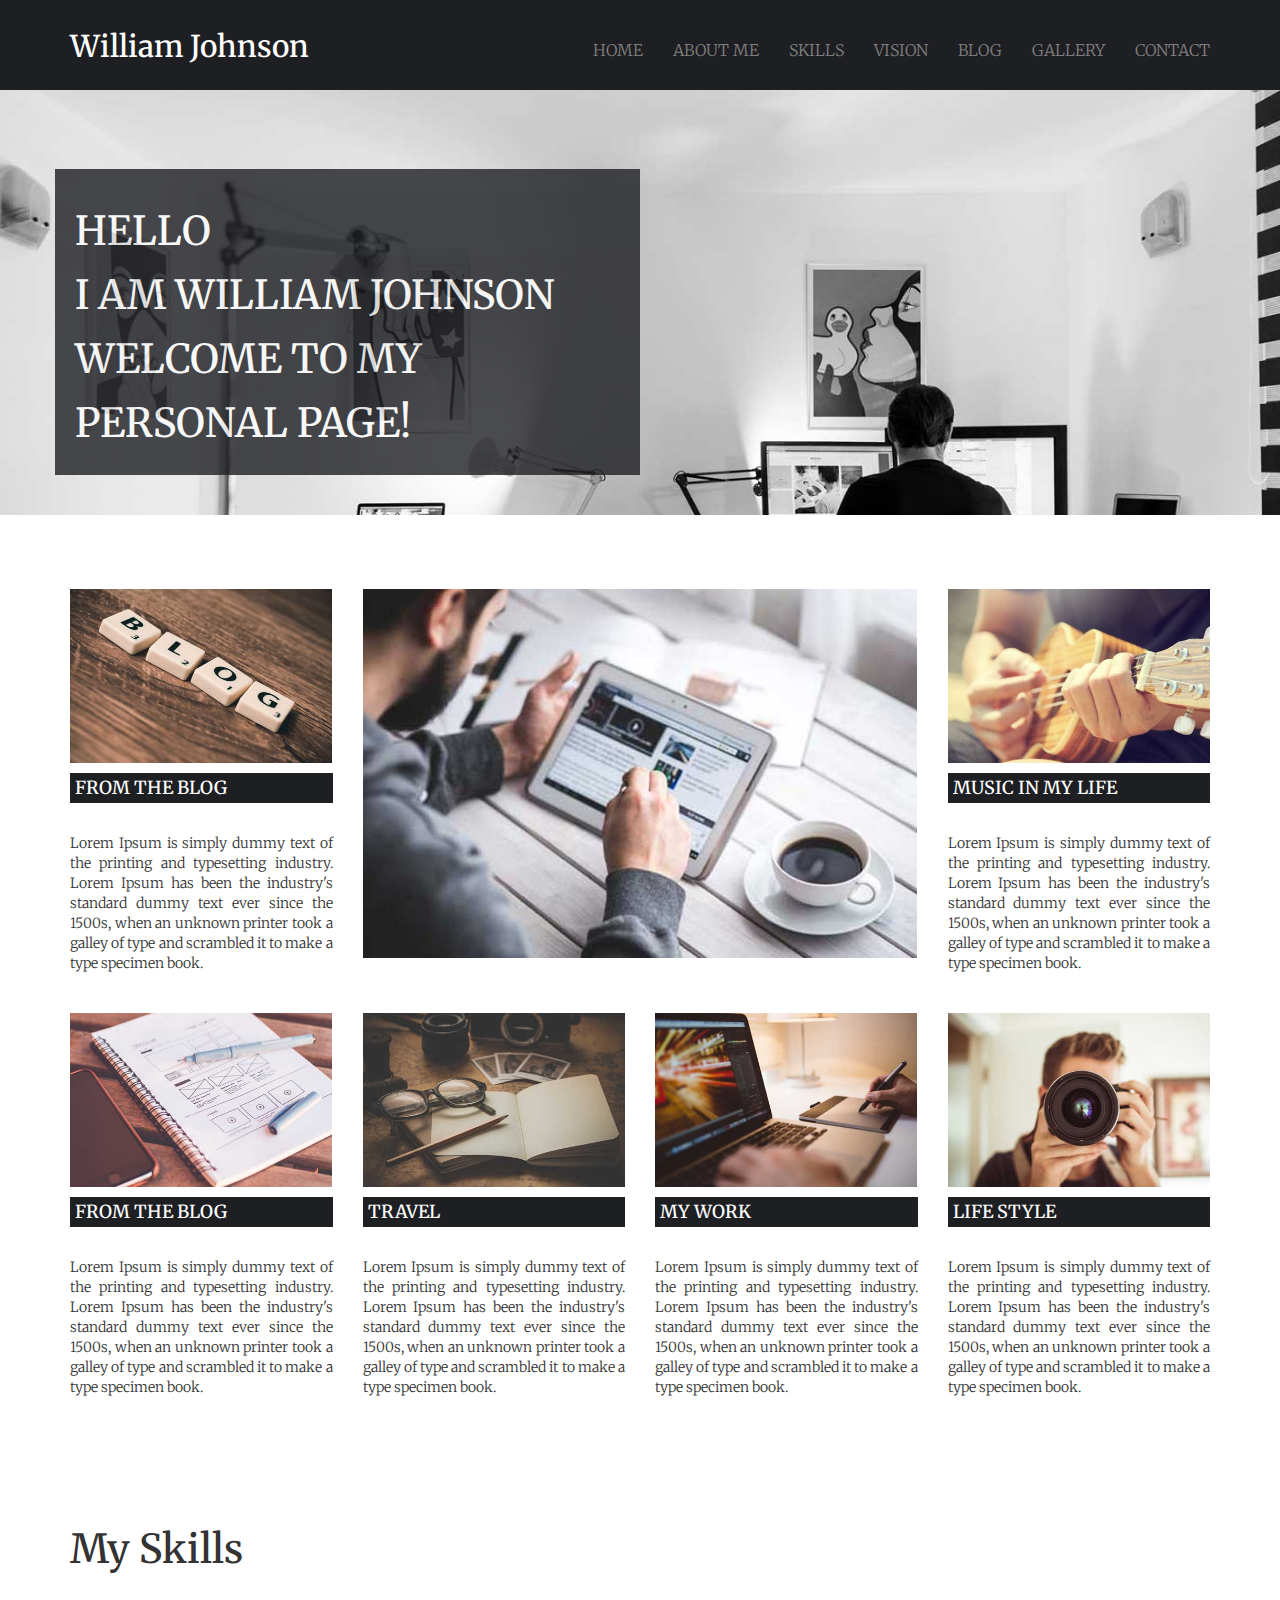
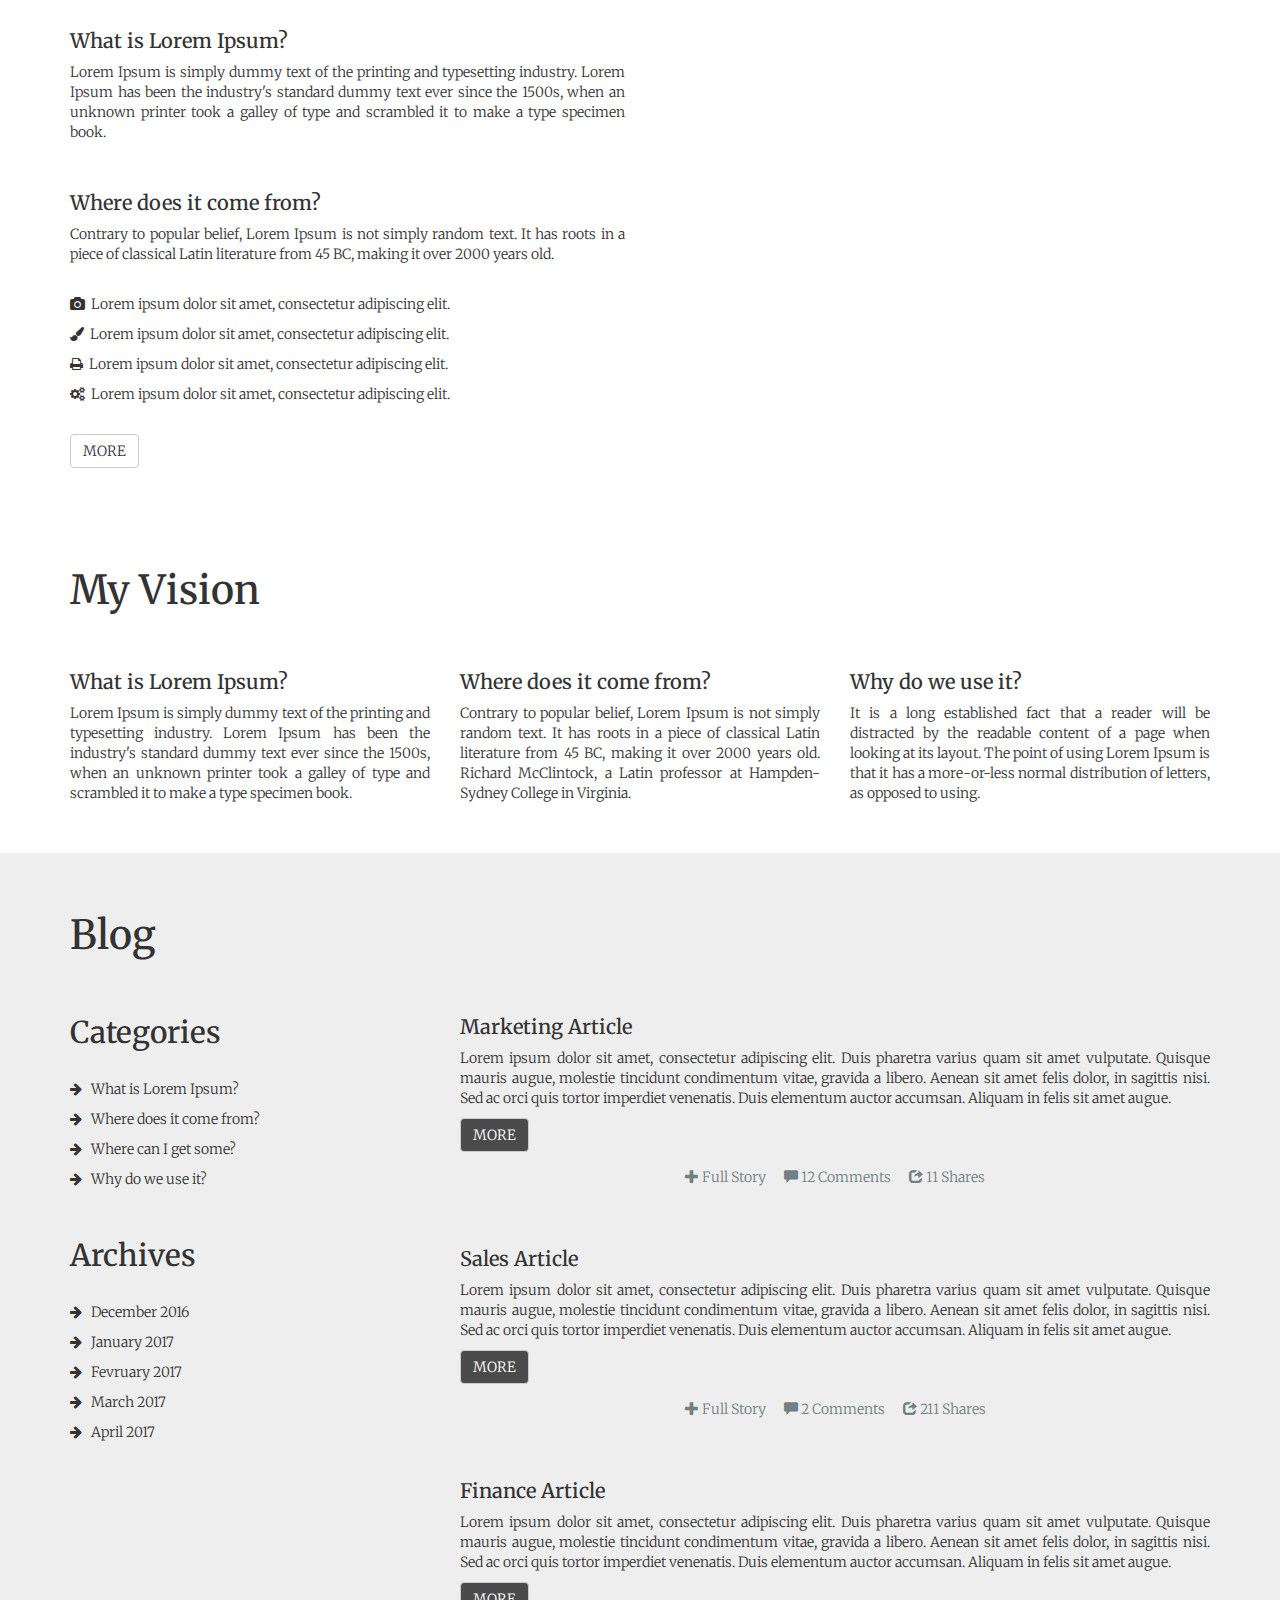
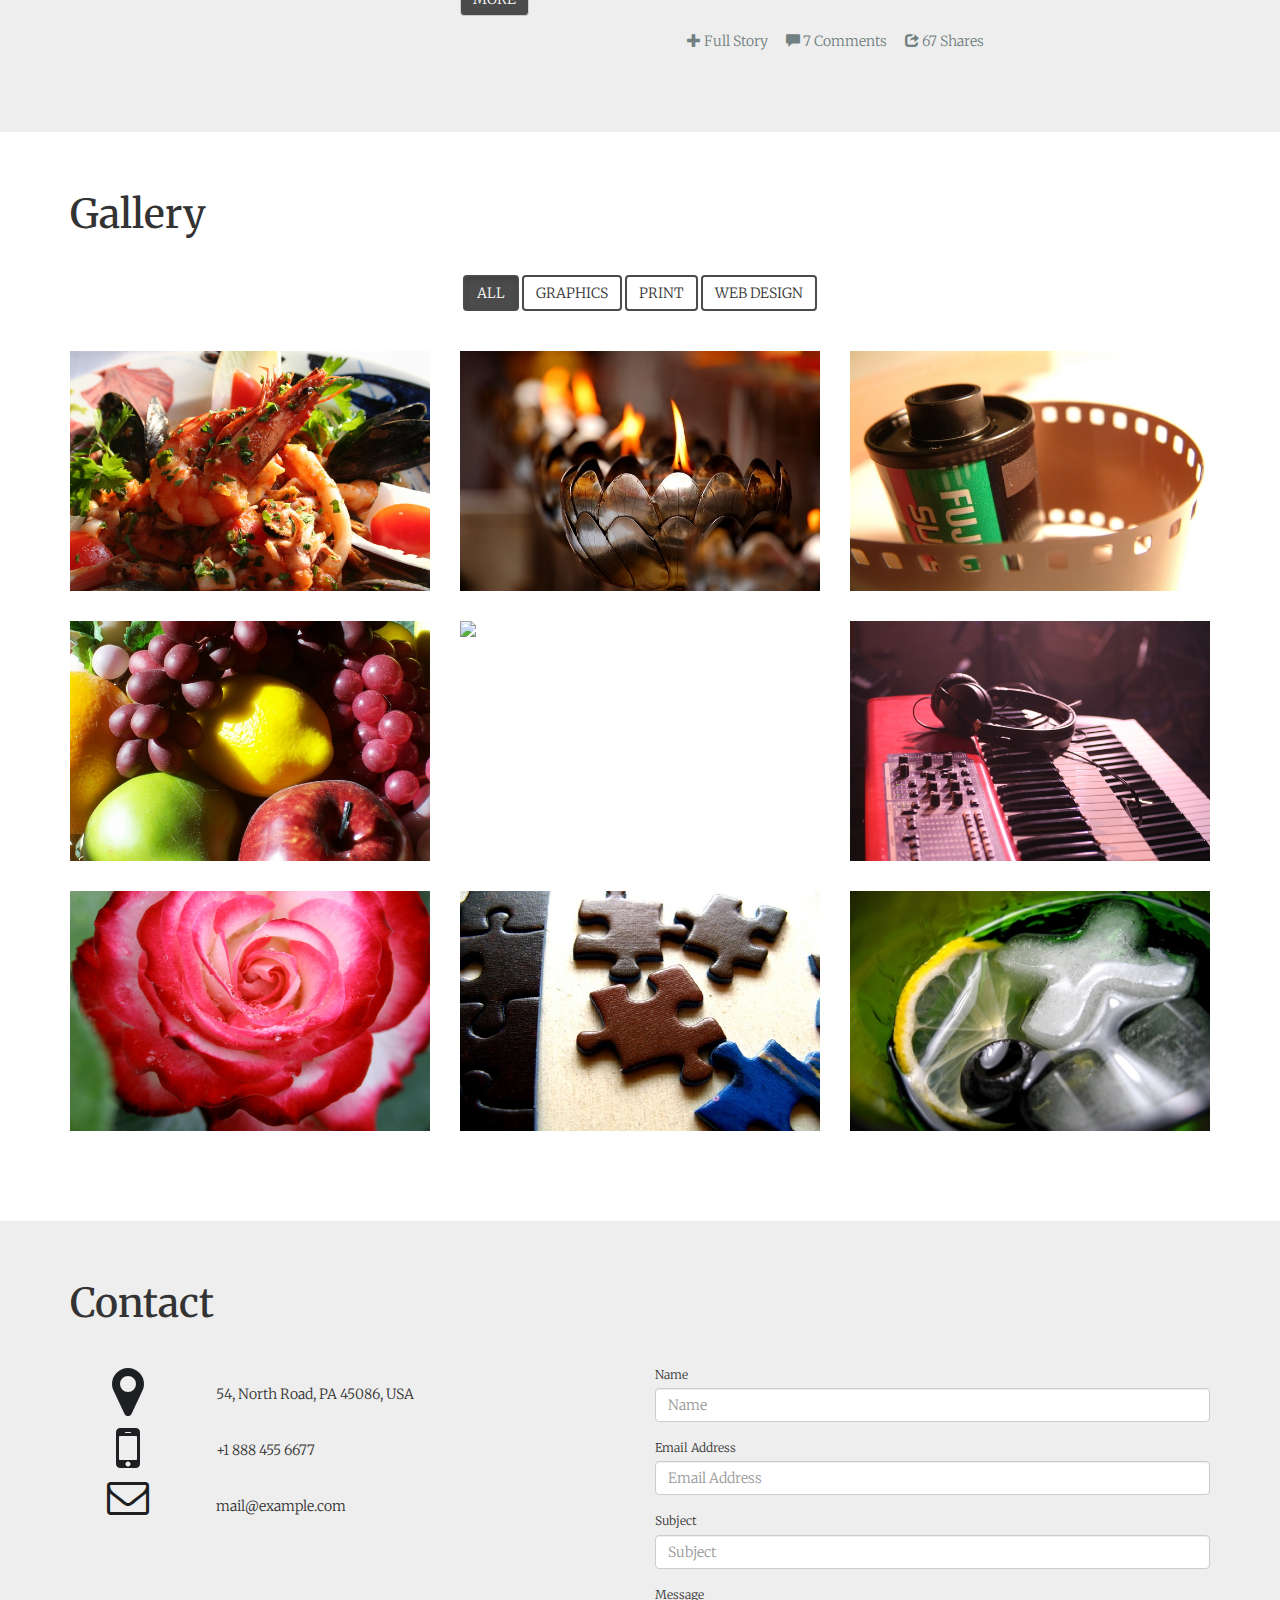
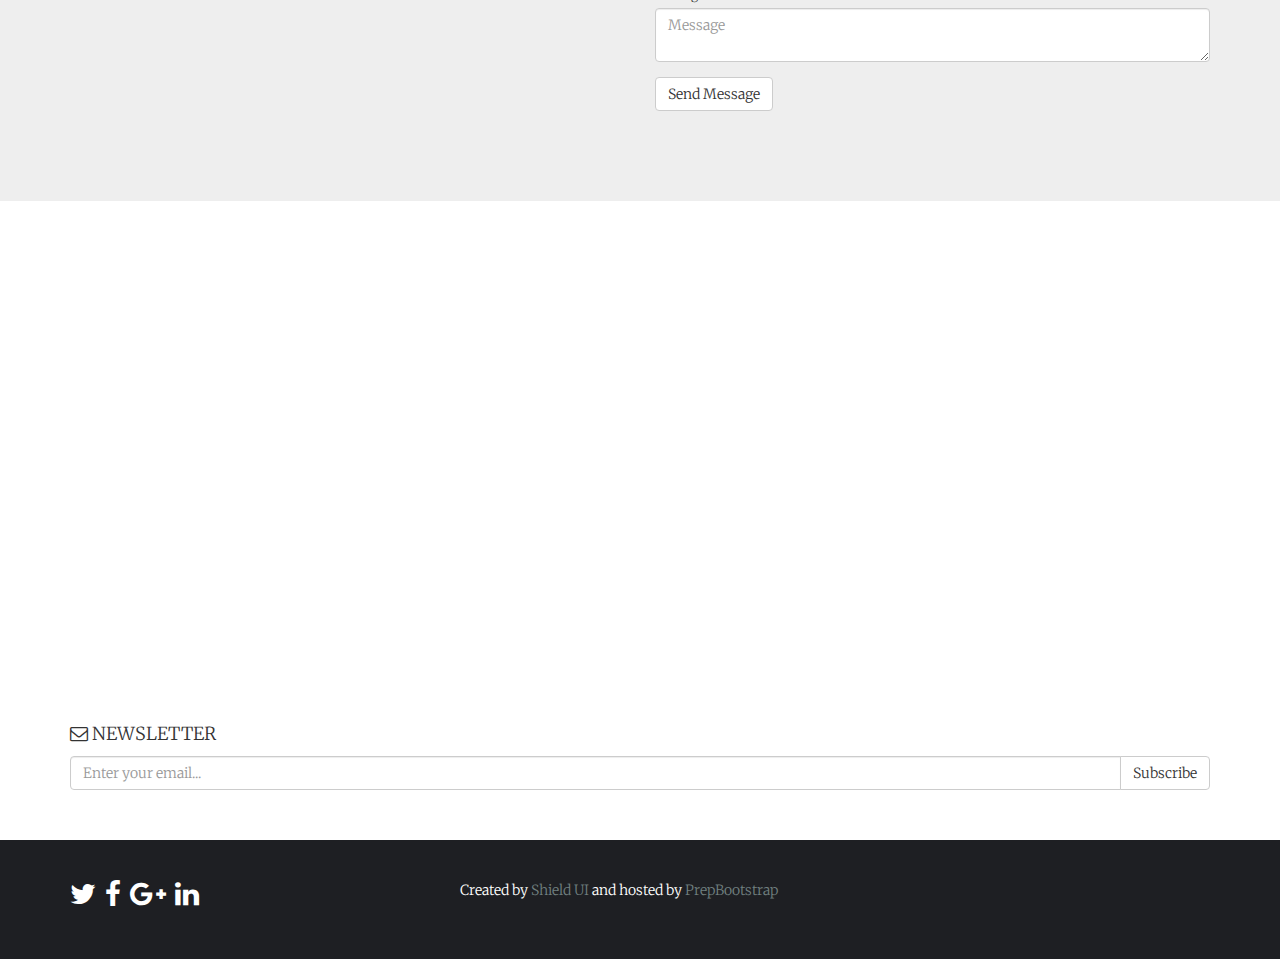
==== person/index.html @ cf1a6e6f "this tmp for my personal page" ====
<!DOCTYPE html>
<html lang="en">
<head>
	<meta charset="utf-8">
	<meta http-equiv="X-UA-Compatible" content="IE=edge">
	<meta name="viewport" content="width=device-width, initial-scale=1">

	<title>Personal Page - Bootstrap Theme</title>

	<!-- CSS includes -->
	<link href="bootstrap/css/bootstrap.min.css" rel="stylesheet">
    <link href="https://fonts.googleapis.com/css?family=Merriweather" rel="stylesheet"> 
	<link href="fonts/font-awesome/css/font-awesome.min.css" rel="stylesheet">
    <link href="css/theme.css" rel="stylesheet">

	<!-- HTML5 shim and Respond.js for IE8 support of HTML5 elements and media queries -->
	<!-- WARNING: Respond.js doesn't work if you view the page via file:// -->
	<!--[if lt IE 9]>
		<script src="https://oss.maxcdn.com/html5shiv/3.7.2/html5shiv.min.js"></script>
		<script src="https://oss.maxcdn.com/respond/1.4.2/respond.min.js"></script>
	<![endif]-->
</head>
<body>

<!-- Navbar -->
<nav class="navbar navbar-inverse navbar-fixed-top">
	<div class="container">
		<!-- Brand and toggle get grouped for better mobile display -->
		<div class="navbar-header">
            <button type="button" class="navbar-toggle collapsed" data-toggle="collapse" data-target="#bs-example-navbar-collapse-1" aria-expanded="false">
				<span class="sr-only">Toggle navigation</span>
				<span class="icon-bar"></span>
				<span class="icon-bar"></span>
				<span class="icon-bar"></span>
			</button>
			<h2>William Johnson</h2>
		</div>
		<!-- Collect the nav links, forms, and other content for toggling -->
		<div class="collapse navbar-collapse" id="bs-example-navbar-collapse-1">
			<ul class="nav navbar-nav navbar-right">
				<li><a href="#home" class="smooth-scroll">HOME</a></li>
				<li><a href="#about" class="smooth-scroll">ABOUT ME</a></li>
				<li><a href="#skills" class="smooth-scroll">SKILLS</a></li>
				<li><a href="#vision" class="smooth-scroll">VISION</a></li>
				<li><a href="#blog" class="smooth-scroll">BLOG</a></li>
				<li><a href="#gallery" class="smooth-scroll">GALLERY</a></li>
				<li><a href="#contact" class="smooth-scroll">CONTACT</a></li>
			</ul>
		</div><!-- /.navbar-collapse -->
	</div><!-- /.container-fluid -->
</nav>

<div class="container-top">
	<div class="container">
		<div class="page-header" id="home">
        </div>
		<div class="row">
			<div class="col-md-6" style="background-color: #1E1F23; opacity: 0.8; padding: 20px;">
				<h1>HELLO</h1>
				<h1>I AM WILLIAM JOHNSON</h1>
				<h1>WELCOME TO MY</h1>
				<h1>PERSONAL PAGE!</h1>
			</div>
		</div>
	</div>
</div>

<div class="container-about">
	<div class="container">
		<div class="page-header" id="about">
        </div>
		<div class="row">
			<div class="col-md-3">
				<img src="images/image2.jpg" class="img-responsive" />
				<h4 style="color: #fff; background-color: #1E1F23; padding: 5px;">FROM THE BLOG</h4>
				<br />
				<p class="text-justify">Lorem Ipsum is simply dummy text of the printing and typesetting industry. Lorem Ipsum has been the industry's standard dummy text ever since the 1500s, when an unknown printer took a galley of type and scrambled it to make a type specimen book. </p>
			</div>
			<div class="col-md-6">
				<img src="images/image1.jpg" class="img-responsive" style="margin-bottom: 15px;" />
			</div>
			<div class="col-md-3">
				<img src="images/image3.jpg" class="img-responsive" />
				<h4 style="color: #fff; background-color: #1E1F23; padding: 5px;">MUSIC IN MY LIFE</h4>
				<br />
				<p class="text-justify">Lorem Ipsum is simply dummy text of the printing and typesetting industry. Lorem Ipsum has been the industry's standard dummy text ever since the 1500s, when an unknown printer took a galley of type and scrambled it to make a type specimen book. </p>
			</div>
		</div>
		<div class="row" style="padding-top: 30px;">
			<div class="col-md-3">
				<img src="images/image4.jpg" class="img-responsive" />
				<h4 style="color: #fff; background-color: #1E1F23; padding: 5px;">FROM THE BLOG</h4>
				<br />
				<p class="text-justify">Lorem Ipsum is simply dummy text of the printing and typesetting industry. Lorem Ipsum has been the industry's standard dummy text ever since the 1500s, when an unknown printer took a galley of type and scrambled it to make a type specimen book. </p>
			</div>
			<div class="col-md-3">
				<img src="images/image7.jpg" class="img-responsive" />
				<h4 style="color: #fff; background-color: #1E1F23; padding: 5px;">TRAVEL</h4>
				<br />
				<p class="text-justify">Lorem Ipsum is simply dummy text of the printing and typesetting industry. Lorem Ipsum has been the industry's standard dummy text ever since the 1500s, when an unknown printer took a galley of type and scrambled it to make a type specimen book. </p>
			</div>
			<div class="col-md-3">
				<img src="images/image5.jpg" class="img-responsive" />
				<h4 style="color: #fff; background-color: #1E1F23; padding: 5px;">MY WORK</h4>
				<br />
				<p class="text-justify">Lorem Ipsum is simply dummy text of the printing and typesetting industry. Lorem Ipsum has been the industry's standard dummy text ever since the 1500s, when an unknown printer took a galley of type and scrambled it to make a type specimen book. </p>
			</div>
			<div class="col-md-3">
				<img src="images/image6.jpg" class="img-responsive" />
				<h4 style="color: #fff; background-color: #1E1F23; padding: 5px;">LIFE STYLE</h4>
				<br />
				<p class="text-justify">Lorem Ipsum is simply dummy text of the printing and typesetting industry. Lorem Ipsum has been the industry's standard dummy text ever since the 1500s, when an unknown printer took a galley of type and scrambled it to make a type specimen book. </p>
			</div>
		</div>
	</div>
</div>

<div class="container-skills">
	<div class="container">
		<div class="page-header" id="skills">
			<h1 style="padding-top: 20px;">My Skills</h1>
        </div>
		<div class="row">
			<div class="col-md-6">
				<h3>What is Lorem Ipsum?</h3>
				<p class="text-justify">Lorem Ipsum is simply dummy text of the printing and typesetting industry. Lorem Ipsum has been the industry's standard dummy text ever since the 1500s, when an unknown printer took a galley of type and scrambled it to make a type specimen book.</p>
				<br />
				<h3>Where does it come from?</h3>
				<p class="text-justify">Contrary to popular belief, Lorem Ipsum is not simply random text. It has roots in a piece of classical Latin literature from 45 BC, making it over 2000 years old.</p>
				<br />
				<p><i class="fa fa-camera" aria-hidden="true"></i>&nbsp;&nbsp;Lorem ipsum dolor sit amet, consectetur adipiscing elit.</p>
				<p><i class="fa fa-paint-brush" aria-hidden="true"></i>&nbsp;&nbsp;Lorem ipsum dolor sit amet, consectetur adipiscing elit.</p>
				<p><i class="fa fa-print" aria-hidden="true"></i>&nbsp;&nbsp;Lorem ipsum dolor sit amet, consectetur adipiscing elit.</p>
				<p><i class="fa fa-cogs" aria-hidden="true"></i>&nbsp;&nbsp;Lorem ipsum dolor sit amet, consectetur adipiscing elit.</p>
				<br />
				<button type="button" class="btn btn-default">MORE</button>
			</div>
			<div class="col-md-6">
			</div>
		</div>
	</div>
</div>

<div class="container-vision">
	<div class="container">
		<div class="page-header" id="vision">
			<h1 style="padding-top: 20px;">My Vision</h1>
        </div>
		<div class="row">
			<div class="col-md-4">
				<h3>What is Lorem Ipsum?</h3>
				<p class="text-justify">Lorem Ipsum is simply dummy text of the printing and typesetting industry. Lorem Ipsum has been the industry's standard dummy text ever since the 1500s, when an unknown printer took a galley of type and scrambled it to make a type specimen book.</p>
			</div>
			<div class="col-md-4">
				<h3>Where does it come from?</h3>
				<p class="text-justify">Contrary to popular belief, Lorem Ipsum is not simply random text. It has roots in a piece of classical Latin literature from 45 BC, making it over 2000 years old. Richard McClintock, a Latin professor at Hampden-Sydney College in Virginia.</p>
			</div>
			<div class="col-md-4">
				<h3>Why do we use it?</h3>
				<p class="text-justify">It is a long established fact that a reader will be distracted by the readable content of a page when looking at its layout. The point of using Lorem Ipsum is that it has a more-or-less normal distribution of letters, as opposed to using.</p>
			</div>
		</div>
	</div>
</div>

<div class="container-blog">
	<div class="container">
		<div class="page-header" id="blog">
			<h1 style="padding-top: 20px;">Blog</h1>
		</div>
		<div class="row">
			<div class="col-md-4">
				<h2>Categories</h2>
				<br />
				<p><i class="fa fa-arrow-right" aria-hidden="true"></i>&nbsp; &nbsp;What is Lorem Ipsum?</p>
				<p><i class="fa fa-arrow-right" aria-hidden="true"></i>&nbsp; &nbsp;Where does it come from?</p>
				<p><i class="fa fa-arrow-right" aria-hidden="true"></i>&nbsp; &nbsp;Where can I get some?</p>
				<p><i class="fa fa-arrow-right" aria-hidden="true"></i>&nbsp; &nbsp;Why do we use it?</p>
				<br />
				<h2>Archives</h2>
				<br />
				<p><i class="fa fa-arrow-right" aria-hidden="true"></i>&nbsp; &nbsp;December 2016</p>
				<p><i class="fa fa-arrow-right" aria-hidden="true"></i>&nbsp; &nbsp;January 2017</p>
				<p><i class="fa fa-arrow-right" aria-hidden="true"></i>&nbsp; &nbsp;Fevruary 2017</p>
				<p><i class="fa fa-arrow-right" aria-hidden="true"></i>&nbsp; &nbsp;March 2017</p>
				<p><i class="fa fa-arrow-right" aria-hidden="true"></i>&nbsp; &nbsp;April 2017</p>
			</div>
			<div class="col-md-8">
				<div>
					<div class="row">
						<div class="col-xs-12">
							<h3>Marketing Article</h3>
							<p class="text-justify">
								Lorem ipsum dolor sit amet, consectetur adipiscing elit. Duis pharetra varius quam sit amet vulputate. 
			Quisque mauris augue, molestie tincidunt condimentum vitae, gravida a libero. Aenean sit amet felis 
			dolor, in sagittis nisi. Sed ac orci quis tortor imperdiet venenatis. Duis elementum auctor accumsan. 
			Aliquam in felis sit amet augue.
							</p>
							<button class="btn btn-default" type="button" style="background-color: #4B4B4B; color: #fff; margin-bottom: 15px; ">MORE</button>
							<div class="text-center">
								<a href="#"><span class="glyphicon glyphicon-plus"></span>&nbsp;Full Story</a>&nbsp; &nbsp; &nbsp;
								<a href="#"><span class="glyphicon glyphicon-comment"></span>&nbsp;12 Comments</a>&nbsp; &nbsp; &nbsp;
								<a href="#"><span class="glyphicon glyphicon-share"></span>&nbsp;11 Shares</a>
							</div>
						</div>
					</div>
					<hr />
					<div class="row">
						<div class="col-xs-12">
							<h3>Sales Article</h3>
							<p class="text-justify">
								Lorem ipsum dolor sit amet, consectetur adipiscing elit. Duis pharetra varius quam sit amet vulputate. 
			Quisque mauris augue, molestie tincidunt condimentum vitae, gravida a libero. Aenean sit amet felis 
			dolor, in sagittis nisi. Sed ac orci quis tortor imperdiet venenatis. Duis elementum auctor accumsan. 
			Aliquam in felis sit amet augue.
							</p>
							<button class="btn btn-default" type="button" style="background-color: #4B4B4B; color: #fff; margin-bottom: 15px;">MORE</button>
							<div class="text-center">
								<a href="#"><span class="glyphicon glyphicon-plus"></span>&nbsp;Full Story</a>&nbsp; &nbsp; &nbsp;
								<a href="#"><span class="glyphicon glyphicon-comment"></span>&nbsp;2 Comments</a>&nbsp; &nbsp; &nbsp;
								<a href="#"><span class="glyphicon glyphicon-share"></span>&nbsp;211 Shares</a>
							</div>
						</div>
					</div>
					<hr />
					<div class="row">
						<div class="col-xs-12">
							<h3>Finance Article</h3>
							<p class="text-justify">
								Lorem ipsum dolor sit amet, consectetur adipiscing elit. Duis pharetra varius quam sit amet vulputate. 
			Quisque mauris augue, molestie tincidunt condimentum vitae, gravida a libero. Aenean sit amet felis 
			dolor, in sagittis nisi. Sed ac orci quis tortor imperdiet venenatis. Duis elementum auctor accumsan. 
			Aliquam in felis sit amet augue.
							</p>
							<button class="btn btn-default" type="button" style="background-color: #4B4B4B; color: #fff; margin-bottom: 15px;">MORE</button>
							<div class="text-center">
								<a href="#"><span class="glyphicon glyphicon-plus"></span>&nbsp;Full Story</a>&nbsp; &nbsp; &nbsp;
								<a href="#"><span class="glyphicon glyphicon-comment"></span>&nbsp;7 Comments</a>&nbsp; &nbsp; &nbsp;
								<a href="#"><span class="glyphicon glyphicon-share"></span>&nbsp;67 Shares</a>
							</div>
						</div>
					</div>
					<hr />
				</div>
			</div>
		</div>
	</div>
</div>

<div class="container-gallery">
    <div class="container">
        <div class="page-header" id="gallery">
            <h1 style="padding-top: 20px;">Gallery</h1>
        </div>
        <div class="row">
            <div class="col-md-12 text-center">
                <ul class="list-unstyled text-center">
                    <li class="filter btn btn-default" data-filter="all">ALL</li>
                    <li class="filter btn btn-default" data-filter=".graphic">GRAPHICS</li>
                    <li class="filter btn btn-default" data-filter=".print">PRINT</li>
                    <li class="filter btn btn-default" data-filter=".webdesign">WEB DESIGN</li>
                </ul>
            </div>
            <div class="mix graphic col-md-4">
                <a href="images/gallery/gallery1.jpg" class="img-wrapper">
                    <img class="img-responsive" src="images/gallery/gallery1.jpg" />
                </a>
            </div>
            <div class="mix print col-md-4">
                <a href="images/gallery/gallery2.jpg" class="img-wrapper">
                    <img class="img-responsive" src="images/gallery/gallery2.jpg" />
                </a>
            </div>
            <div class="mix webdesign col-md-4">
                <a href="images/gallery/gallery3.jpg" class="img-wrapper">
                    <img class="img-responsive" src="images/gallery/gallery3.jpg" />
                </a>
            </div>
            <div class="mix webdesign col-md-4">
                <a href="images/gallery/gallery4.jpg" class="img-wrapper">
                    <img class="img-responsive" src="images/gallery/gallery4.jpg" />
                </a>
            </div>
            <div class="mix print col-md-4">
                <a href="images/gallery/gallery5.jpg" class="img-wrapper">
                    <img class="img-responsive" src="images/gallery/gallery5.jpg" />
                </a>
            </div>
            <div class="mix graphic col-md-4">
                <a href="images/gallery/gallery6.jpg" class="img-wrapper">
                    <img class="img-responsive" src="images/gallery/gallery6.jpg" />
                </a>
            </div>
            <div class="mix webdesign col-md-4">
                <a href="images/gallery/gallery7.jpg" class="img-wrapper">
                    <img class="img-responsive" src="images/gallery/gallery7.jpg" />
                </a>
            </div>
            <div class="mix webdesign col-md-4">
                <a href="images/gallery/gallery8.jpg" class="img-wrapper">
                    <img class="img-responsive" src="images/gallery/gallery8.jpg" />
                </a>
            </div>
            <div class="mix graphic col-md-4">
                <a href="images/gallery/gallery9.jpg" class="img-wrapper">
                    <img class="img-responsive" src="images/gallery/gallery9.jpg" />
                </a>
            </div>
        </div>
    </div>
    <div class="clearfix hidden-xs" style="width:100%; height:50px;"></div>
</div>

<div class="container-contact">
    <div class="container">
		<div class="page-header" id="contact">
            <h1 style="padding-top: 20px;">Contact</h1>
        </div>
        <div class="row">
			<div class="col-md-6">
				<div class="row">
					<div class="col-md-3 text-center">
						<i class="fa fa-map-marker fa-4x" aria-hidden="true" style="color: #1E1F23;"></i>
					</div>
					<div class="col-md-9 text-left">
						<br />
						<p>54, North Road, PA 45086, USA</p>
					</div>
				</div>
				<div class="row">
					<div class="col-md-3 text-center">
						<i class="fa fa-mobile fa-4x" aria-hidden="true" style="color: #1E1F23;"></i>
					</div>
					<div class="col-md-9 text-left">
						<br />
						<p>+1 888 455 6677</p>
					</div>
				</div>
				<div class="row">
					<div class="col-md-3 text-center">
						<i class="fa fa-envelope-o fa-3x" aria-hidden="true" style="color: #1E1F23;"></i>
					</div>
					<div class="col-md-9 text-left">
						<br />
						<p>mail@example.com</p>
					</div>
				</div>
			</div>
			<div class="col-md-6">
                <form>
                    <div class="form-group">
                        <label for="form-name">Name</label>
                        <input type="email" class="form-control" id="form-name" placeholder="Name">
                    </div>
                    <div class="form-group">
                        <label for="form-email">Email Address</label>
                        <input type="email" class="form-control" id="form-email" placeholder="Email Address">
                    </div>
                    <div class="form-group">
                        <label for="form-subject">Subject</label>
                        <input type="text" class="form-control" id="form-subject" placeholder="Subject">
                    </div>
                    <div class="form-group">
                        <label for="form-message">Message</label>
                        <textarea class="form-control" id="form-message" placeholder="Message"></textarea>
                    </div>
                    <button type="submit" class="btn btn-default">Send Message</button>
                    <br /><br />
                </form>
            </div>
        </div>
    </div>
    <div class="clearfix hidden-xs" style="width:100%; height:30px;"></div>
</div>

<div class="clearfix">
	<div id="googlemap"></div>
</div> 

<footer id="subfooter" class="clearfix">
    <div class="container">
        <div class="row">
            <div class="col-md-12">
                <p style="font-size:18px;"><span class="fa fa-envelope-o text-color:#fff"></span> NEWSLETTER</p>
                <p>
                    <div class="input-group">
                        <input type="text" class="form-control" placeholder="Enter your email..." />
                        <span class="input-group-btn">
                            <button class="btn btn-default" type="button">Subscribe</button>
                        </span>
                    </div>
                </p>
            </div>
        </div>
    </div>
</footer>

<footer id="footer" class="clearfix">
    <div class="container">
        <div class="row">
			<div class="col-md-4">
                <p>
                    <a class="fa fa-twitter footer-socialicon fa-2x" target="_blank" href="https://twitter.com/"></a>&nbsp;&nbsp;
                    <a class="fa fa-facebook footer-socialicon fa-2x" target="_blank" href="https://www.facebook.com/"></a>&nbsp;&nbsp;
                    <a class="fa fa-google-plus footer-socialicon fa-2x" target="_blank" href="https://plus.google.com/"></a>&nbsp;&nbsp;
                    <a class="fa fa-linkedin footer-socialicon fa-2x" target="_blank" href="https://plus.google.com/"></a>&nbsp;&nbsp;
                </p>
            </div>
            <div class="col-md-8">
                <p>Created by <a href="https://www.shieldui.com" title="Shield UI">Shield UI</a> and hosted by <a href="https://www.prepbootstrap.com" title="PrepBootstrap">PrepBootstrap</a></p>
            </div>
        </div>
    </div>
</footer>

<script src="js/jquery.min.js"></script>
<script src="bootstrap/js/bootstrap.min.js"></script>
<script src="js/jquery.mixitup.min.js"></script>
<link href="css/magnific-popup.css" rel="stylesheet">
<script src="js/jquery.magnific-popup.min.js"></script>
<script src="js/theme.js"></script>
<script src="https://maps.googleapis.com/maps/api/js"></script>

<script type="text/javascript">
    jQuery(function($) {
        // Mix It Up Gallery and Magnific Popup setup
        $('.container-gallery').mixItUp();
        $('.container-gallery').magnificPopup({
            delegate: 'a',
            type: 'image'
        });

        // Google Maps setup
        var googlemap = new google.maps.Map(
            document.getElementById('googlemap'),
            {
                center: new google.maps.LatLng(44.5403, -78.5463),
                zoom: 8,
                mapTypeId: google.maps.MapTypeId.ROADMAP
            }
        );
    });
</script>

</body>
</html>
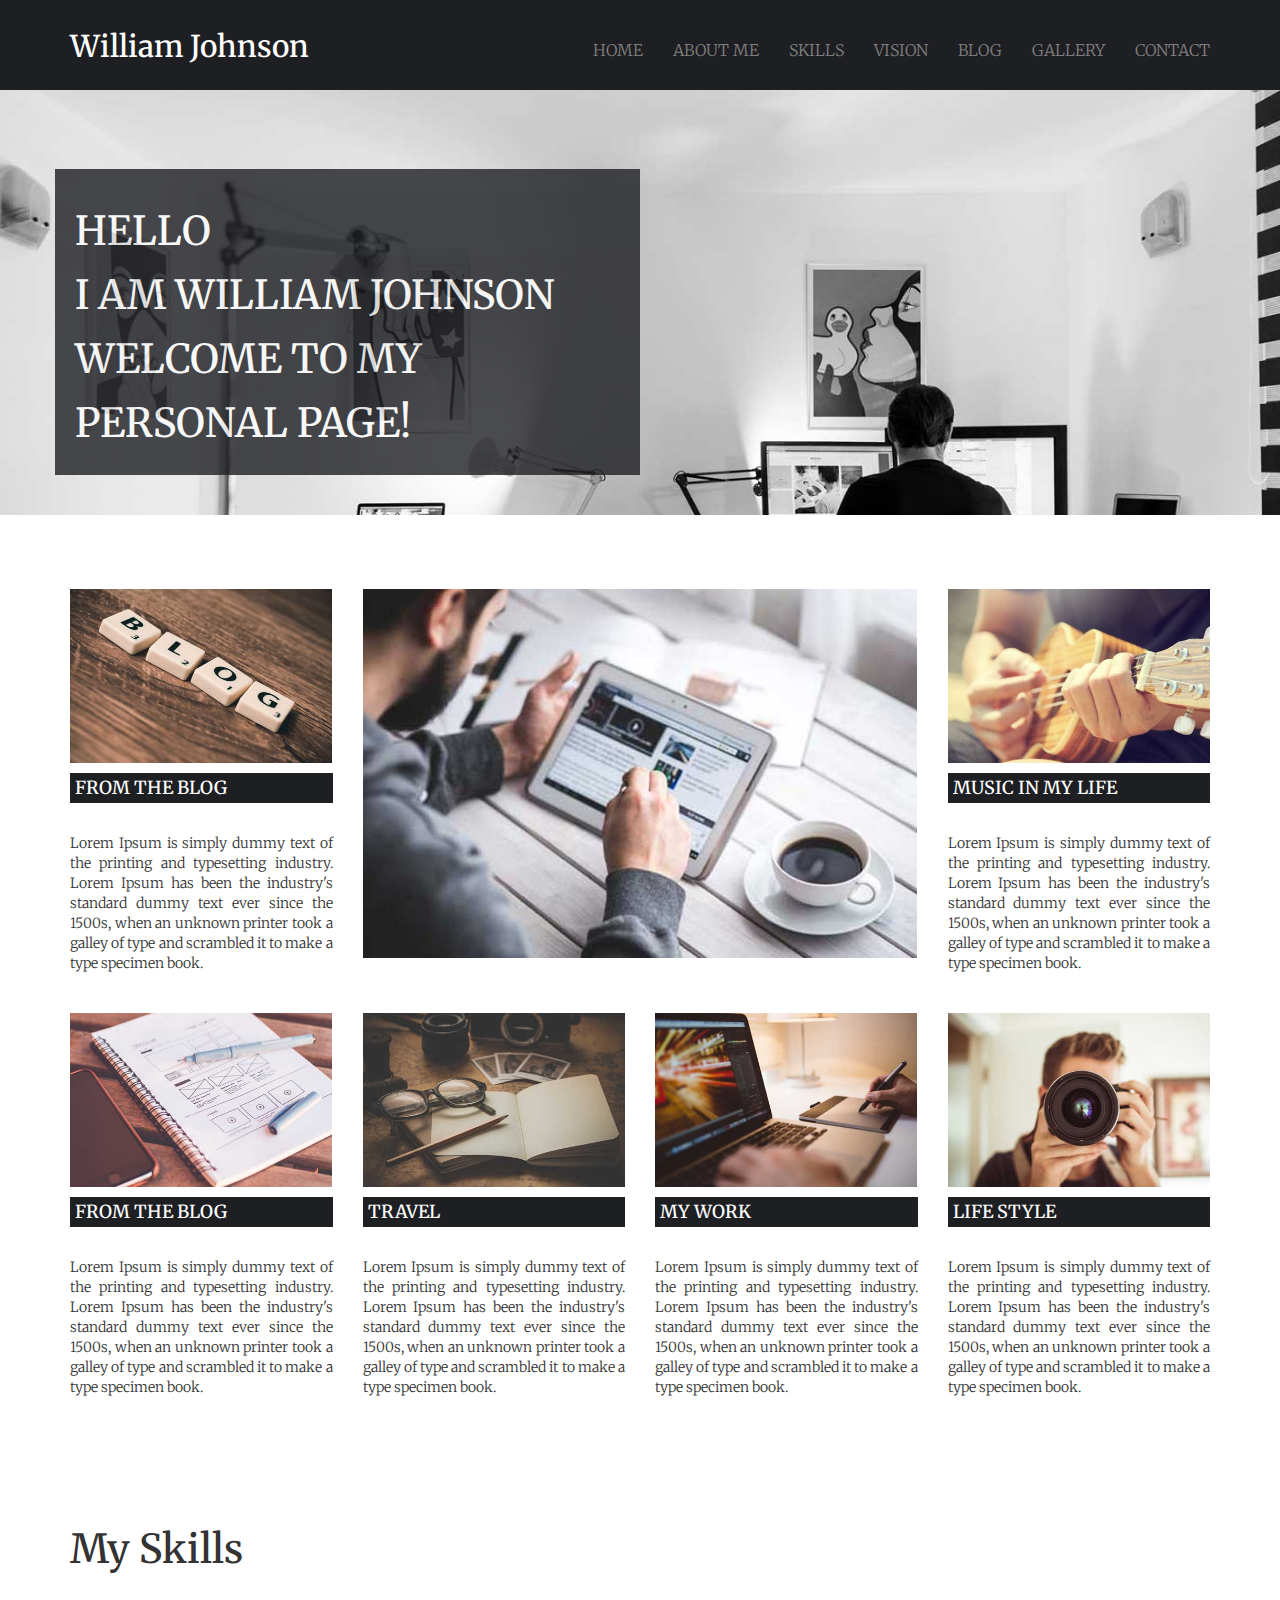
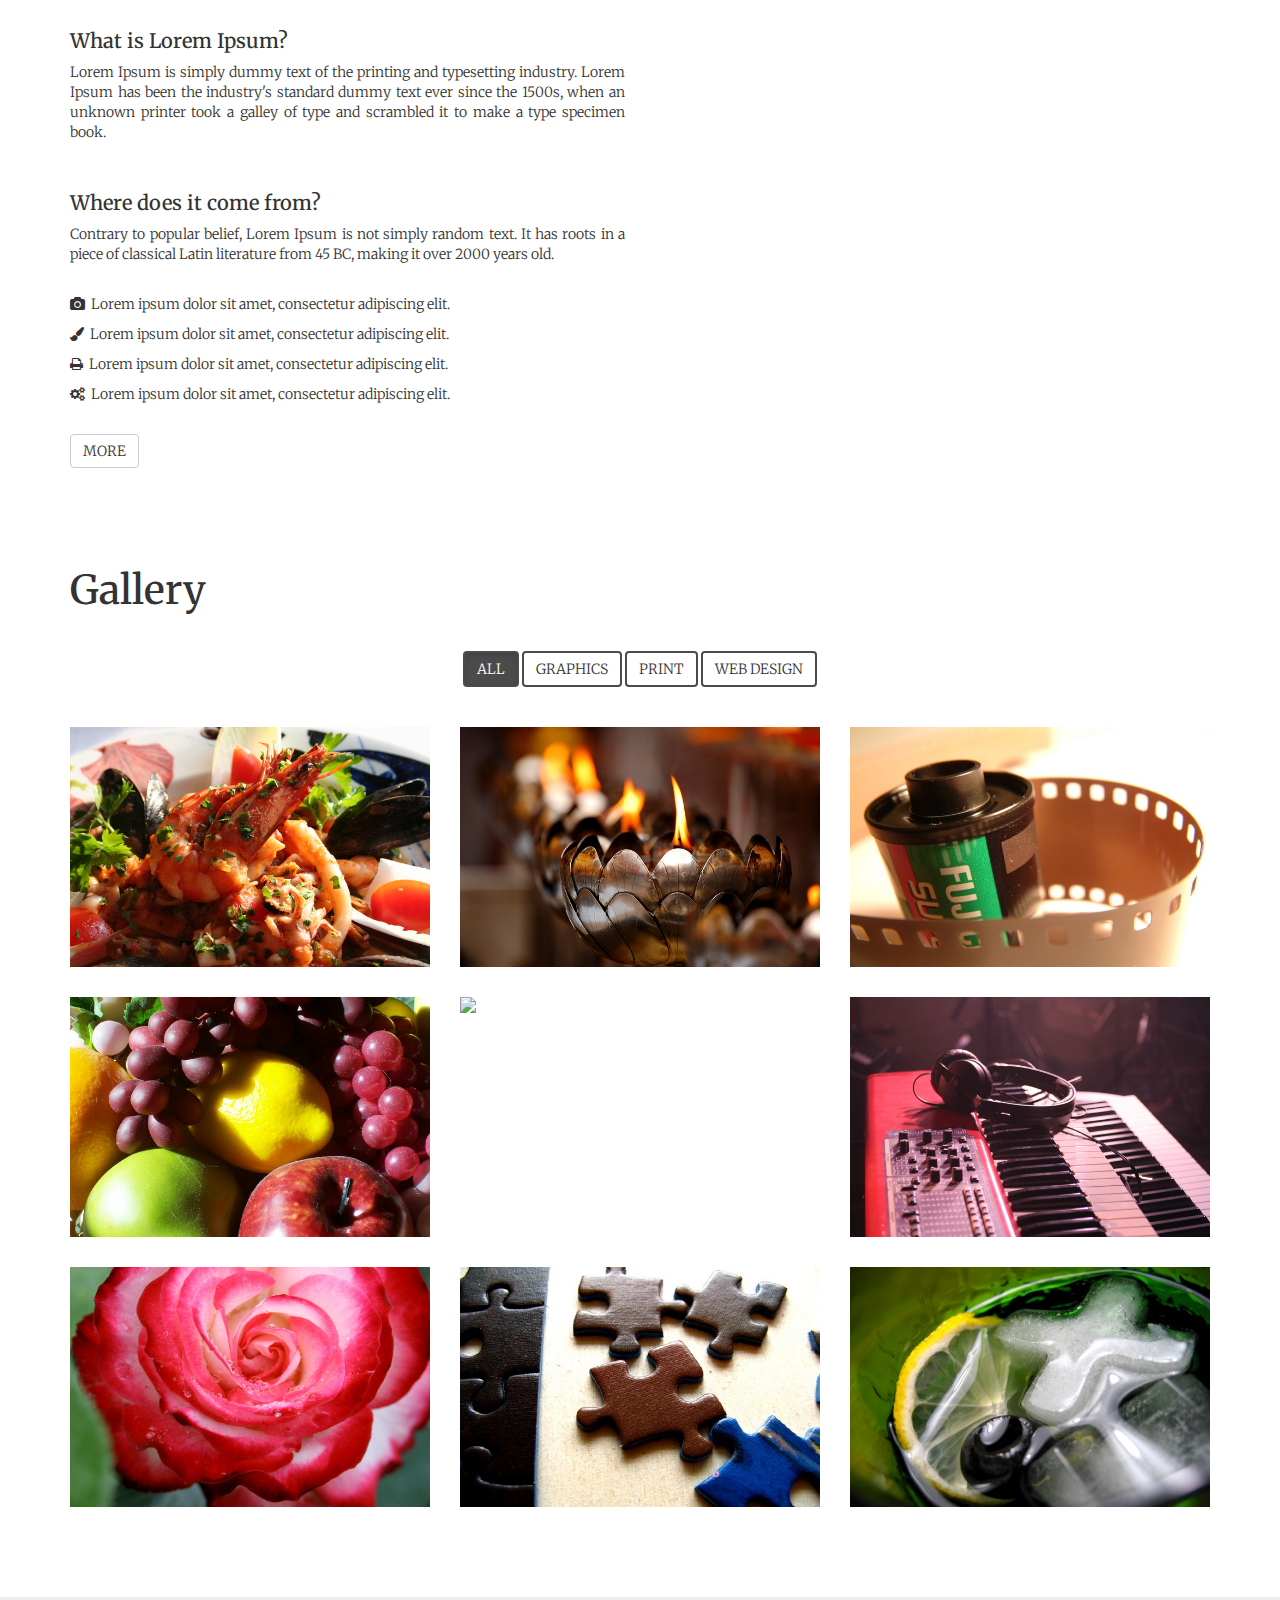
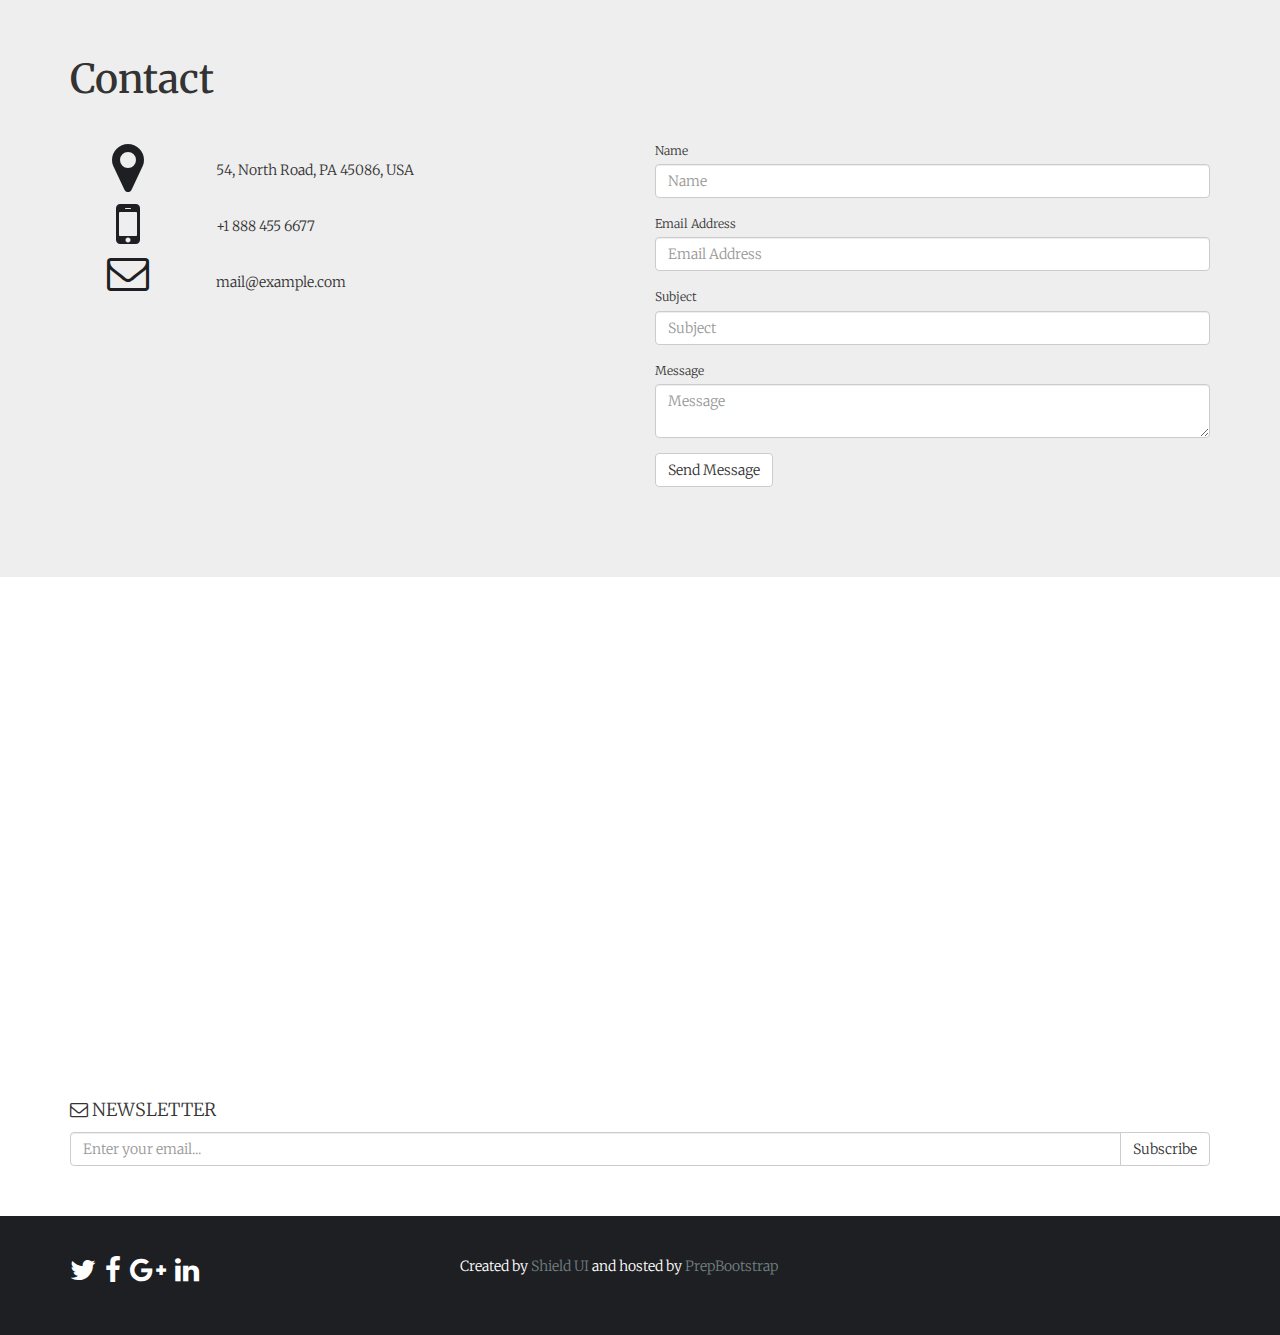
==== commit dd2b290c: "format page" ====
--- a/person/index.html
+++ b/person/index.html
@@ -141,112 +141,6 @@
 	</div>
 </div>
 
-<div class="container-vision">
-	<div class="container">
-		<div class="page-header" id="vision">
-			<h1 style="padding-top: 20px;">My Vision</h1>
-        </div>
-		<div class="row">
-			<div class="col-md-4">
-				<h3>What is Lorem Ipsum?</h3>
-				<p class="text-justify">Lorem Ipsum is simply dummy text of the printing and typesetting industry. Lorem Ipsum has been the industry's standard dummy text ever since the 1500s, when an unknown printer took a galley of type and scrambled it to make a type specimen book.</p>
-			</div>
-			<div class="col-md-4">
-				<h3>Where does it come from?</h3>
-				<p class="text-justify">Contrary to popular belief, Lorem Ipsum is not simply random text. It has roots in a piece of classical Latin literature from 45 BC, making it over 2000 years old. Richard McClintock, a Latin professor at Hampden-Sydney College in Virginia.</p>
-			</div>
-			<div class="col-md-4">
-				<h3>Why do we use it?</h3>
-				<p class="text-justify">It is a long established fact that a reader will be distracted by the readable content of a page when looking at its layout. The point of using Lorem Ipsum is that it has a more-or-less normal distribution of letters, as opposed to using.</p>
-			</div>
-		</div>
-	</div>
-</div>
-
-<div class="container-blog">
-	<div class="container">
-		<div class="page-header" id="blog">
-			<h1 style="padding-top: 20px;">Blog</h1>
-		</div>
-		<div class="row">
-			<div class="col-md-4">
-				<h2>Categories</h2>
-				<br />
-				<p><i class="fa fa-arrow-right" aria-hidden="true"></i>&nbsp; &nbsp;What is Lorem Ipsum?</p>
-				<p><i class="fa fa-arrow-right" aria-hidden="true"></i>&nbsp; &nbsp;Where does it come from?</p>
-				<p><i class="fa fa-arrow-right" aria-hidden="true"></i>&nbsp; &nbsp;Where can I get some?</p>
-				<p><i class="fa fa-arrow-right" aria-hidden="true"></i>&nbsp; &nbsp;Why do we use it?</p>
-				<br />
-				<h2>Archives</h2>
-				<br />
-				<p><i class="fa fa-arrow-right" aria-hidden="true"></i>&nbsp; &nbsp;December 2016</p>
-				<p><i class="fa fa-arrow-right" aria-hidden="true"></i>&nbsp; &nbsp;January 2017</p>
-				<p><i class="fa fa-arrow-right" aria-hidden="true"></i>&nbsp; &nbsp;Fevruary 2017</p>
-				<p><i class="fa fa-arrow-right" aria-hidden="true"></i>&nbsp; &nbsp;March 2017</p>
-				<p><i class="fa fa-arrow-right" aria-hidden="true"></i>&nbsp; &nbsp;April 2017</p>
-			</div>
-			<div class="col-md-8">
-				<div>
-					<div class="row">
-						<div class="col-xs-12">
-							<h3>Marketing Article</h3>
-							<p class="text-justify">
-								Lorem ipsum dolor sit amet, consectetur adipiscing elit. Duis pharetra varius quam sit amet vulputate. 
-			Quisque mauris augue, molestie tincidunt condimentum vitae, gravida a libero. Aenean sit amet felis 
-			dolor, in sagittis nisi. Sed ac orci quis tortor imperdiet venenatis. Duis elementum auctor accumsan. 
-			Aliquam in felis sit amet augue.
-							</p>
-							<button class="btn btn-default" type="button" style="background-color: #4B4B4B; color: #fff; margin-bottom: 15px; ">MORE</button>
-							<div class="text-center">
-								<a href="#"><span class="glyphicon glyphicon-plus"></span>&nbsp;Full Story</a>&nbsp; &nbsp; &nbsp;
-								<a href="#"><span class="glyphicon glyphicon-comment"></span>&nbsp;12 Comments</a>&nbsp; &nbsp; &nbsp;
-								<a href="#"><span class="glyphicon glyphicon-share"></span>&nbsp;11 Shares</a>
-							</div>
-						</div>
-					</div>
-					<hr />
-					<div class="row">
-						<div class="col-xs-12">
-							<h3>Sales Article</h3>
-							<p class="text-justify">
-								Lorem ipsum dolor sit amet, consectetur adipiscing elit. Duis pharetra varius quam sit amet vulputate. 
-			Quisque mauris augue, molestie tincidunt condimentum vitae, gravida a libero. Aenean sit amet felis 
-			dolor, in sagittis nisi. Sed ac orci quis tortor imperdiet venenatis. Duis elementum auctor accumsan. 
-			Aliquam in felis sit amet augue.
-							</p>
-							<button class="btn btn-default" type="button" style="background-color: #4B4B4B; color: #fff; margin-bottom: 15px;">MORE</button>
-							<div class="text-center">
-								<a href="#"><span class="glyphicon glyphicon-plus"></span>&nbsp;Full Story</a>&nbsp; &nbsp; &nbsp;
-								<a href="#"><span class="glyphicon glyphicon-comment"></span>&nbsp;2 Comments</a>&nbsp; &nbsp; &nbsp;
-								<a href="#"><span class="glyphicon glyphicon-share"></span>&nbsp;211 Shares</a>
-							</div>
-						</div>
-					</div>
-					<hr />
-					<div class="row">
-						<div class="col-xs-12">
-							<h3>Finance Article</h3>
-							<p class="text-justify">
-								Lorem ipsum dolor sit amet, consectetur adipiscing elit. Duis pharetra varius quam sit amet vulputate. 
-			Quisque mauris augue, molestie tincidunt condimentum vitae, gravida a libero. Aenean sit amet felis 
-			dolor, in sagittis nisi. Sed ac orci quis tortor imperdiet venenatis. Duis elementum auctor accumsan. 
-			Aliquam in felis sit amet augue.
-							</p>
-							<button class="btn btn-default" type="button" style="background-color: #4B4B4B; color: #fff; margin-bottom: 15px;">MORE</button>
-							<div class="text-center">
-								<a href="#"><span class="glyphicon glyphicon-plus"></span>&nbsp;Full Story</a>&nbsp; &nbsp; &nbsp;
-								<a href="#"><span class="glyphicon glyphicon-comment"></span>&nbsp;7 Comments</a>&nbsp; &nbsp; &nbsp;
-								<a href="#"><span class="glyphicon glyphicon-share"></span>&nbsp;67 Shares</a>
-							</div>
-						</div>
-					</div>
-					<hr />
-				</div>
-			</div>
-		</div>
-	</div>
-</div>
-
 <div class="container-gallery">
     <div class="container">
         <div class="page-header" id="gallery">
